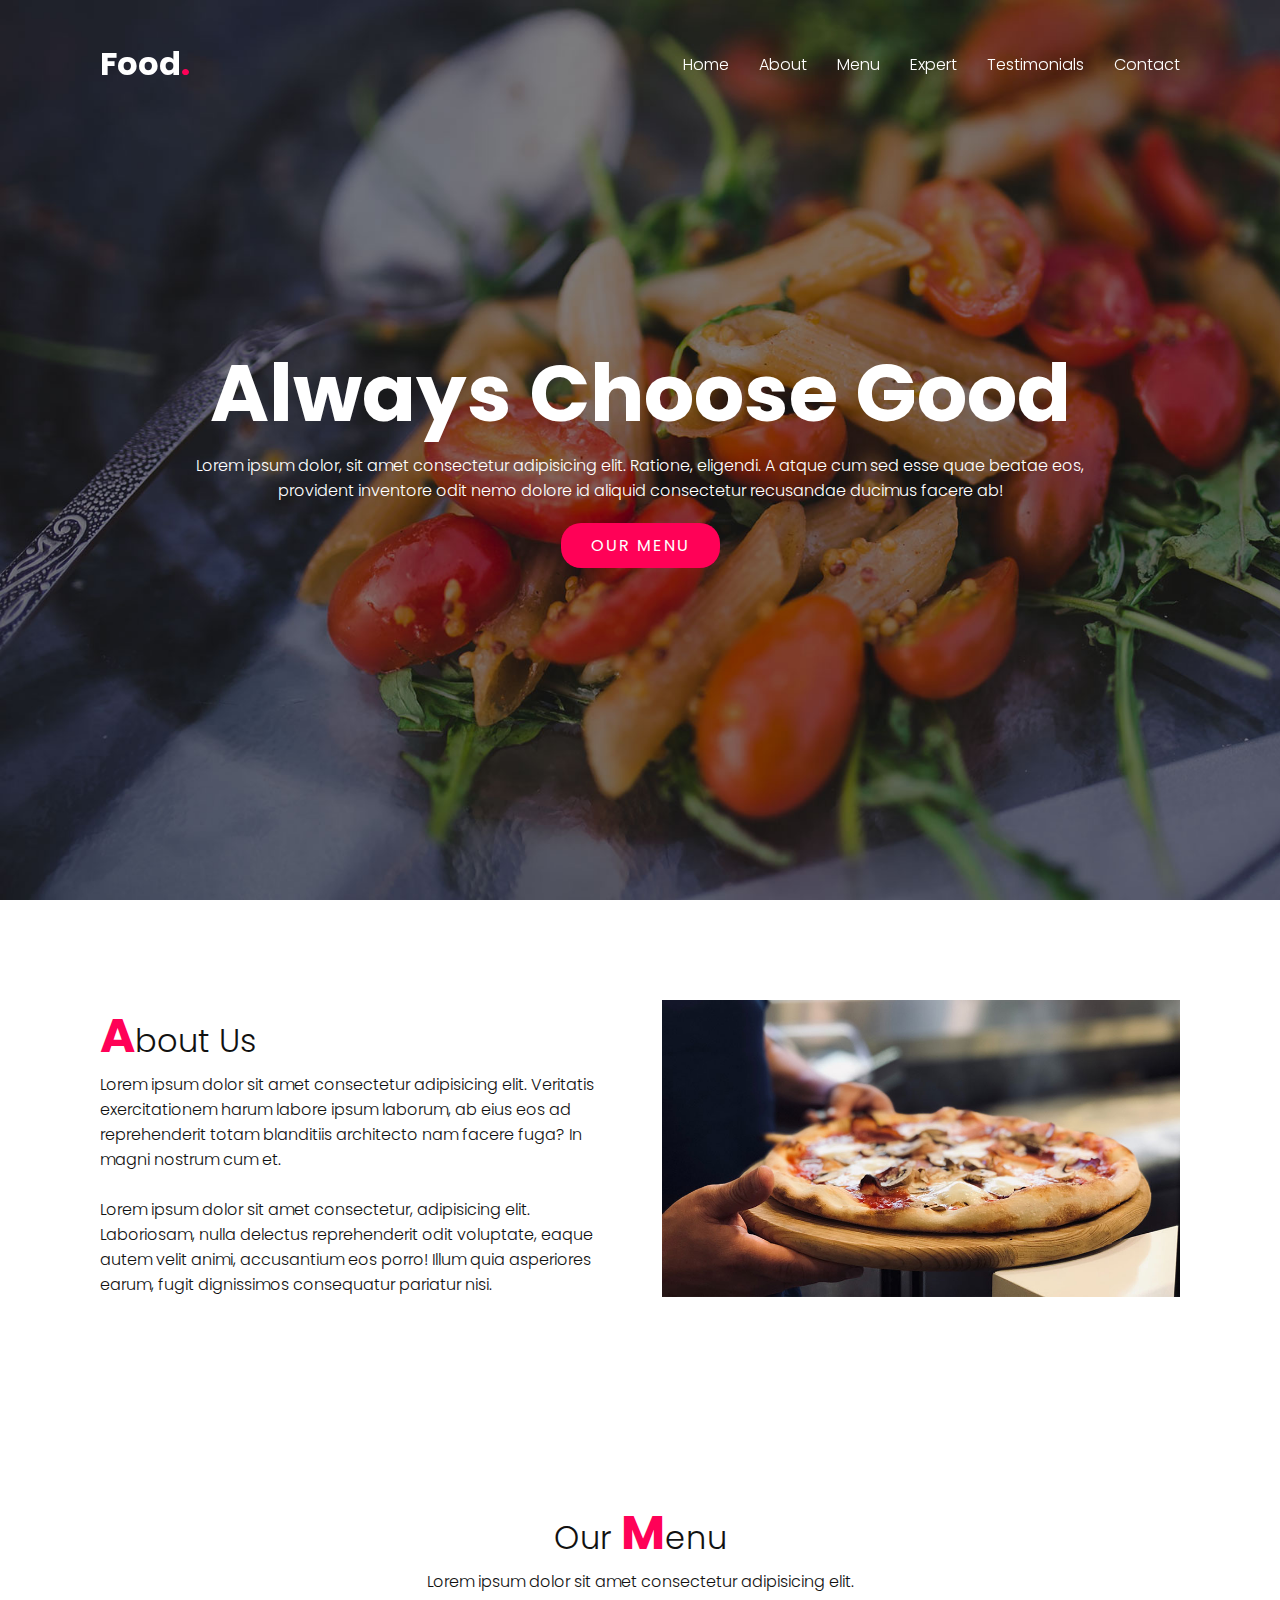
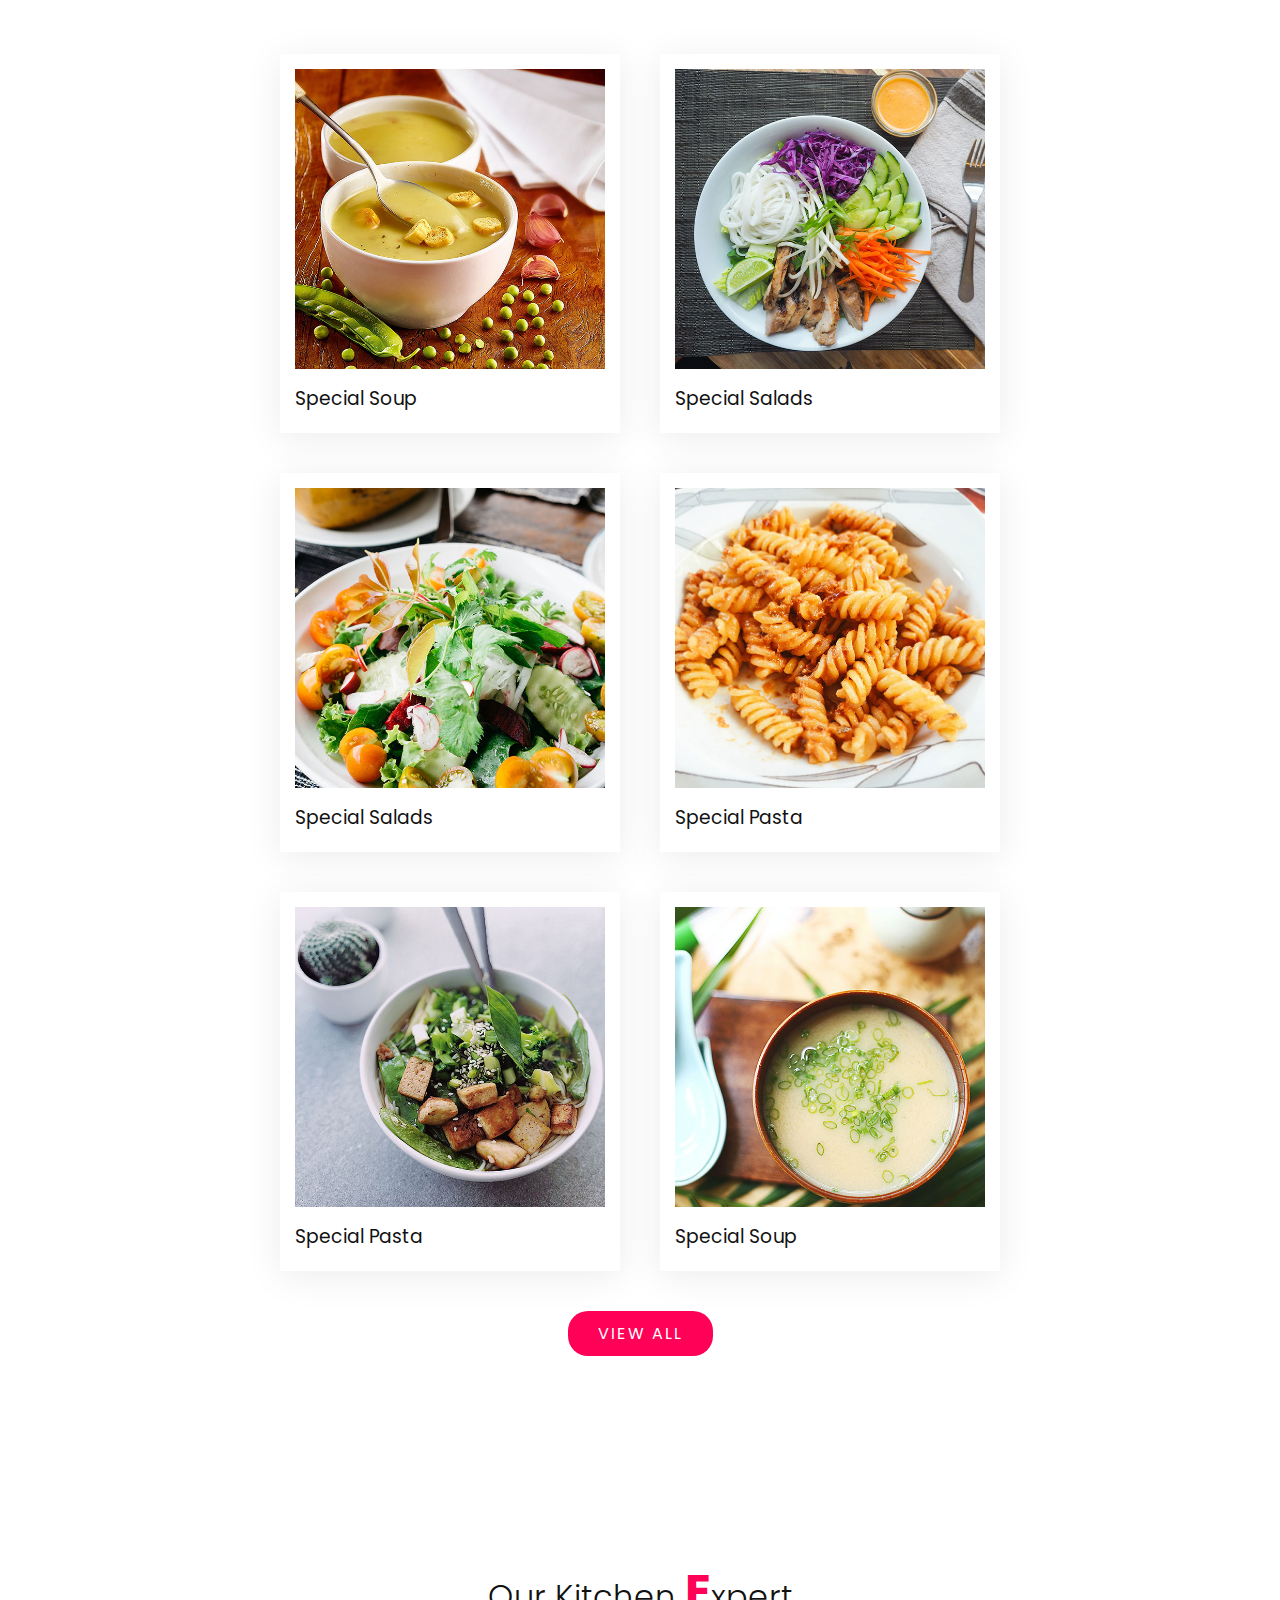
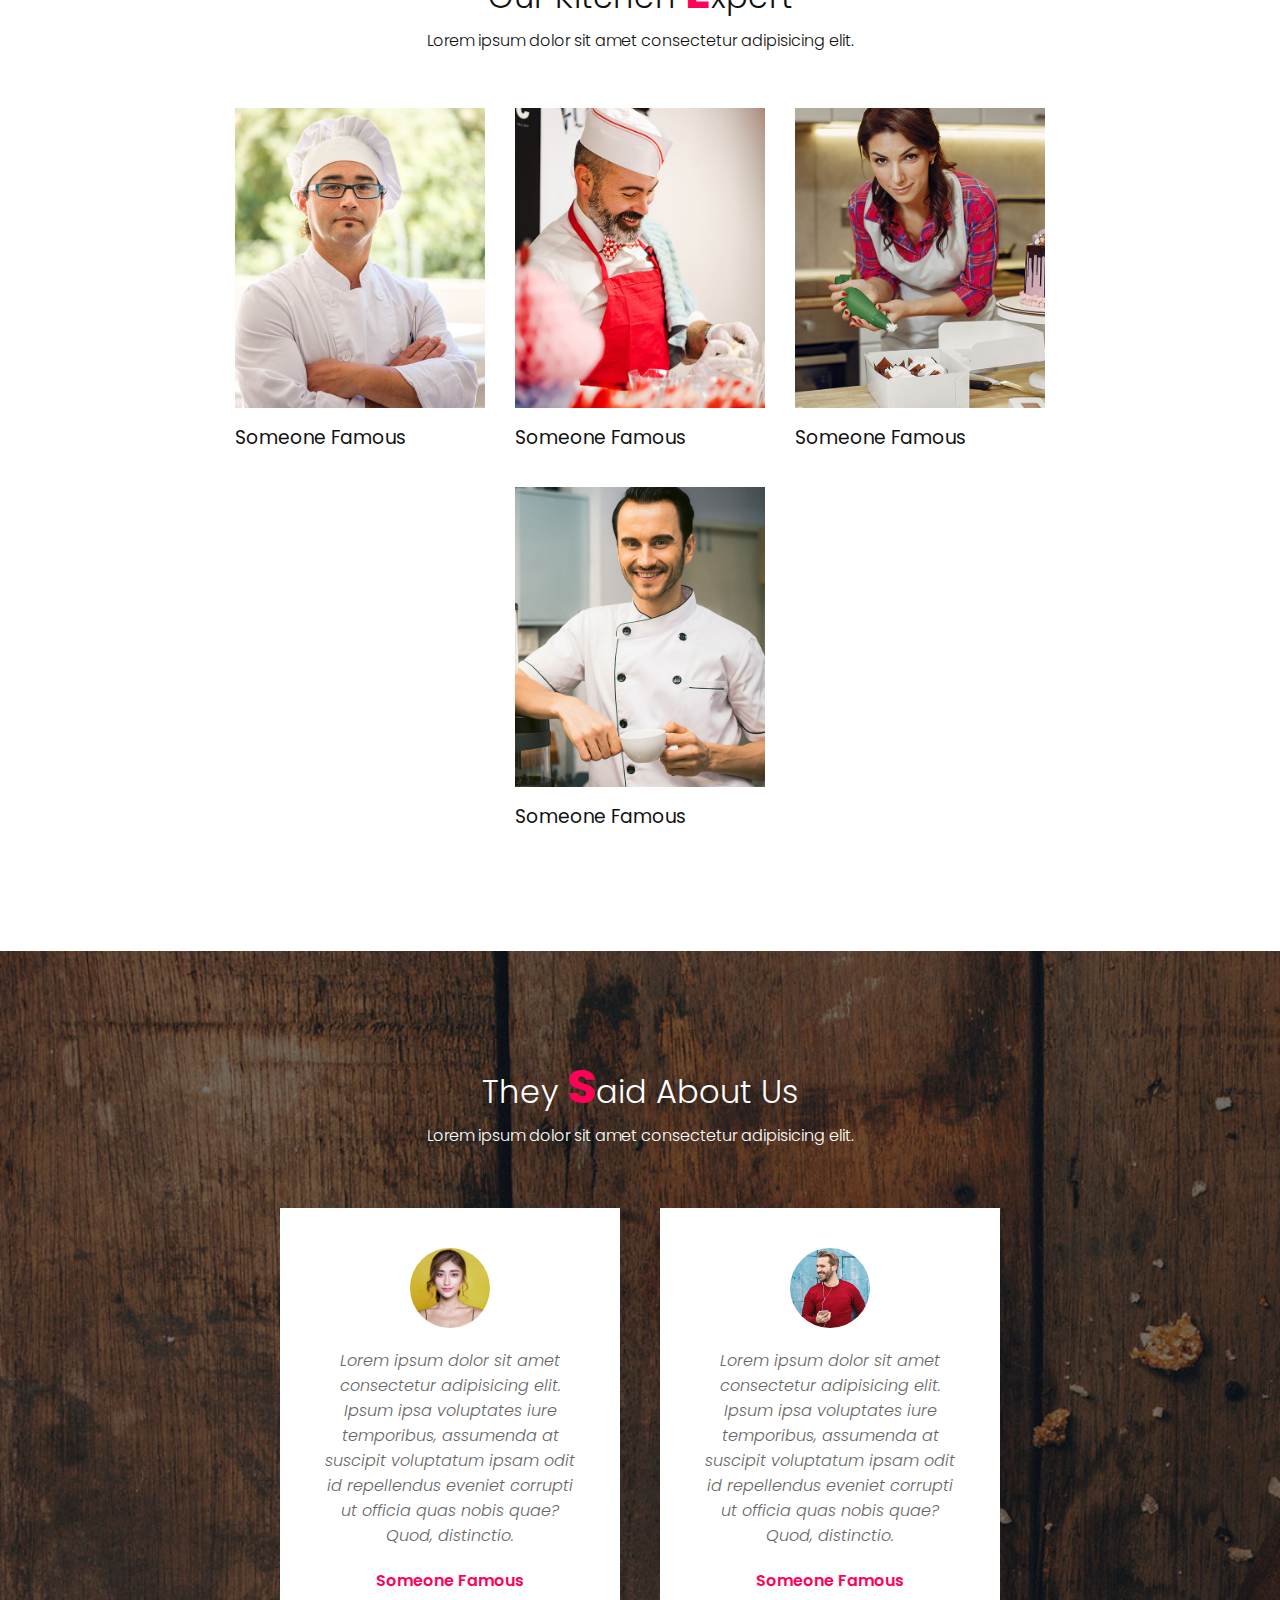
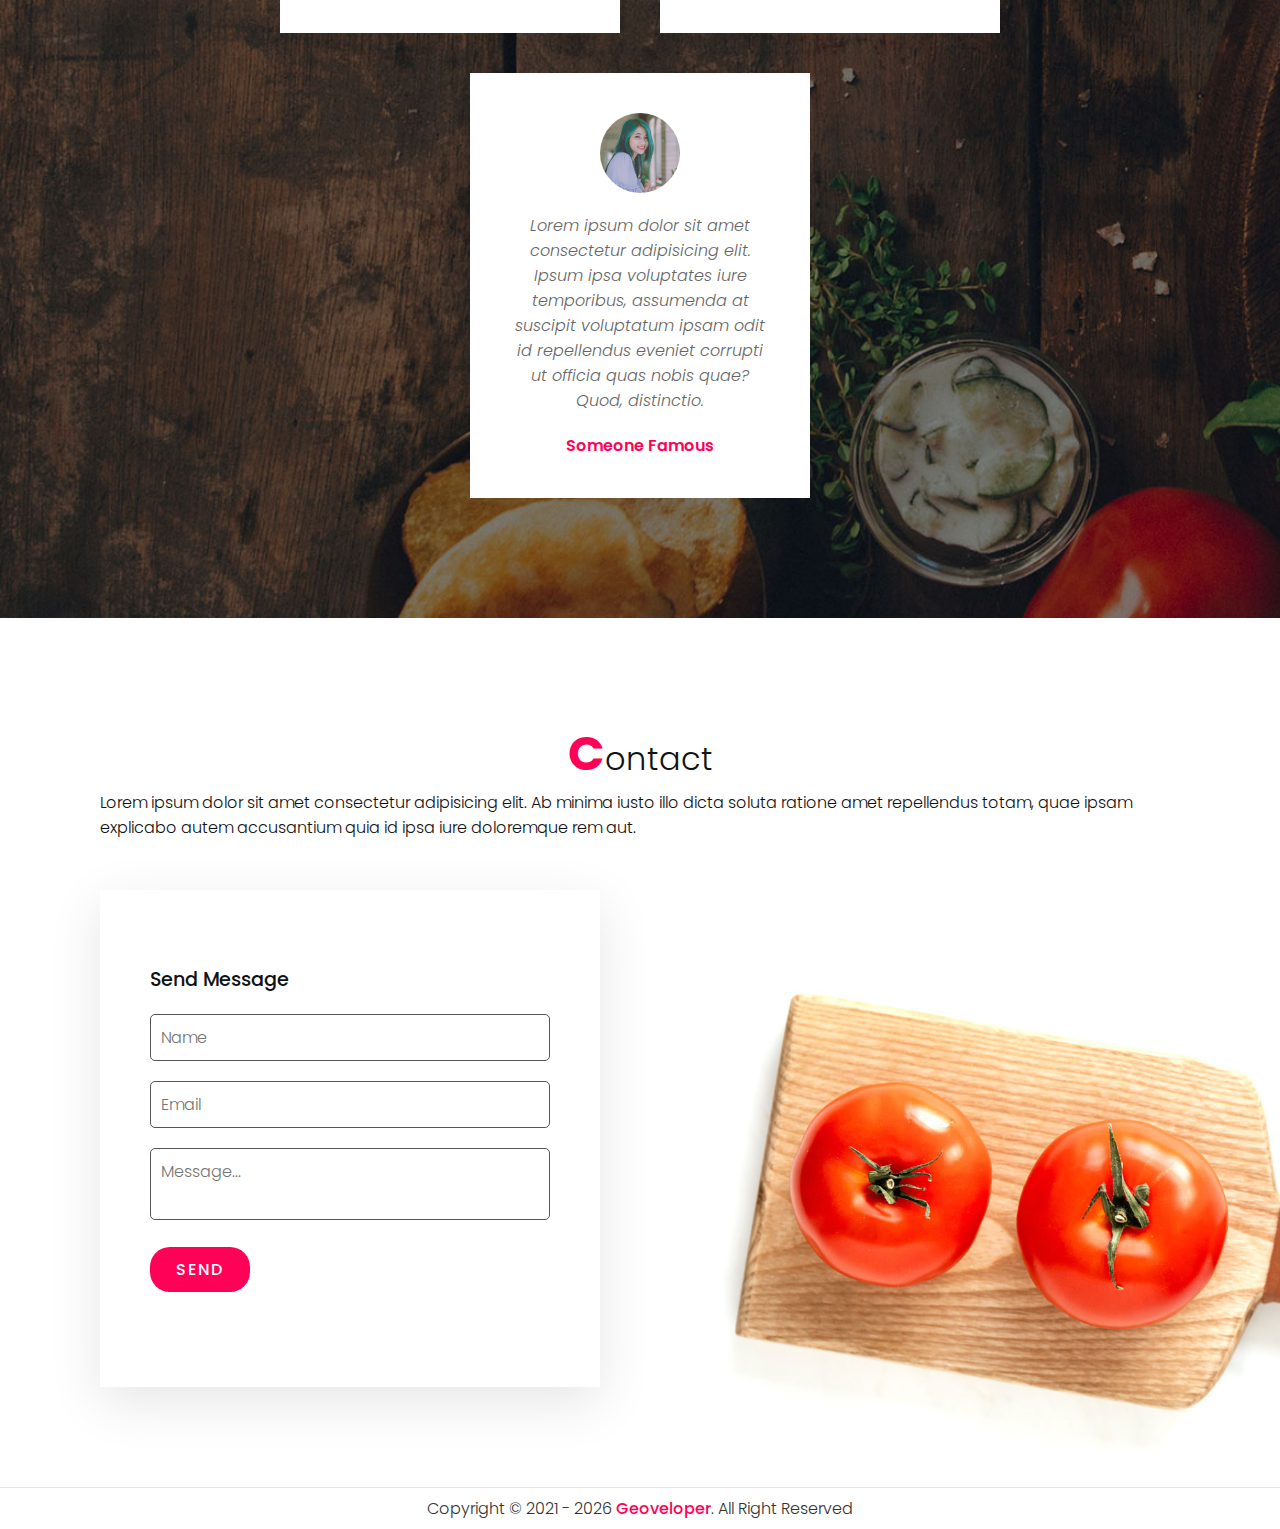
==== 02_empresarial_restaurante/index.html @ 78c03550 "Landing Page Empresarial - Restaurante - Completed" ====
<!DOCTYPE html>
<html lang="en">

<head>
    <meta charset="UTF-8">
    <meta http-equiv="X-UA-Compatible" content="IE=edge">
    <meta name="viewport" content="width=device-width, initial-scale=1.0">
    <title>Empresarial | Restaurantes</title>
    <link rel="stylesheet" href="css/style.css">

</head>

<body>
    <!-- HEADER -->
    <header>
        <a href="#" class="logo">Food<span>.</span></a>
        <div class="menuToggle" onclick="toggleMenu();"></div>
        <ul class="navigation">
            <!-- href="#banner" = id="banner" -->
            <li><a href="#banner" onclick="toggleMenu();">Home</a></li>
            <li><a href="#about" onclick="toggleMenu();">About</a></li>
            <li><a href="#menu" onclick="toggleMenu();">Menu</a></li>
            <li><a href="#expert" onclick="toggleMenu();">Expert</a></li>
            <li><a href="#testimonials" onclick="toggleMenu();">Testimonials</a></li>
            <li><a href="#contact" onclick="toggleMenu();">Contact</a></li>
        </ul>
    </header>

    <!-- BANNER - HEADER -->
    <section class="banner" id="banner">
        <div class="content">
            <h2>Always Choose Good</h2>
            <p>
                Lorem ipsum dolor, sit amet consectetur adipisicing elit. Ratione, eligendi. A atque cum sed esse quae
                beatae eos, provident inventore odit nemo dolore id aliquid consectetur recusandae ducimus facere ab!
            </p>
            <a href="#" class="btn">Our Menu</a>
        </div>
    </section>

    <!-- ABOUT -->
    <section class="about" id="about">
        <div class="row">
            <div class="col50">
                <h2 class="titleText"><span>A</span>bout Us</h2>
                <p>
                    Lorem ipsum dolor sit amet consectetur adipisicing elit. Veritatis exercitationem harum labore ipsum
                    laborum, ab eius eos ad reprehenderit totam blanditiis architecto nam facere fuga? In magni nostrum
                    cum et.
                    <br><br>
                    Lorem ipsum dolor sit amet consectetur, adipisicing elit. Laboriosam, nulla delectus reprehenderit
                    odit voluptate, eaque autem velit animi, accusantium eos porro! Illum quia asperiores earum, fugit
                    dignissimos consequatur pariatur nisi.
                </p>
            </div>
            <div class="col50">
                <div class="imgBox">
                    <img src="images/img1.jpg" alt="" srcset="">
                </div>
            </div>
        </div>
    </section>

    <!-- MENU -->
    <section class="menu" id="menu">
        <div class="title">
            <h2 class="titleText">Our <span>M</span>enu</h2>
            <p>
                Lorem ipsum dolor sit amet consectetur adipisicing elit.
            </p>
        </div>

        <div class="content">
            <div class="box">
                <div class="imgBox">
                    <img src="images/menu1.jpg" alt="">
                </div>
                <div class="text">
                    <h3>Special Salads</h3>
                </div>
            </div>

            <div class="box">
                <div class="imgBox">
                    <img src="images/menu2.jpg" alt="">
                </div>
                <div class="text">
                    <h3>Special Soup</h3>
                </div>
            </div>

            <div class="box">
                <div class="imgBox">
                    <img src="images/menu3.jpg" alt="">
                </div>
                <div class="text">
                    <h3>Special Pasta</h3>
                </div>
            </div>

            <div class="box">
                <div class="imgBox">
                    <img src="images/menu4.jpg" alt="">
                </div>
                <div class="text">
                    <h3>Special Salads</h3>
                </div>
            </div>

            <div class="box">
                <div class="imgBox">
                    <img src="images/menu5.jpg" alt="">
                </div>
                <div class="text">
                    <h3>Special Soup</h3>
                </div>
            </div>

            <div class="box">
                <div class="imgBox">
                    <img src="images/menu6.jpg" alt="">
                </div>
                <div class="text">
                    <h3>Special Pasta</h3>
                </div>
            </div>


            <div class="title">
                <a href="#" class="btn">View All</a>
            </div>

        </div>
    </section>


    <!-- EXPERT -->
    <section class="expert" id="expert">
        <div class="title">
            <h2 class="titleText">Our Kitchen <span>E</span>xpert</h2>
            <p>
                Lorem ipsum dolor sit amet consectetur adipisicing elit.
            </p>
        </div>
        <div class="content">
            <div class="box">
                <div class="imgBox">
                    <img src="images/expert1.jpg" alt="">
                </div>
                <div class="text">
                    <h3>Someone Famous</h3>
                </div>
            </div>

            <div class="box">
                <div class="imgBox">
                    <img src="images/expert2.jpg" alt="">
                </div>
                <div class="text">
                    <h3>Someone Famous</h3>
                </div>
            </div>

            <div class="box">
                <div class="imgBox">
                    <img src="images/expert3.jpg" alt="">
                </div>
                <div class="text">
                    <h3>Someone Famous</h3>
                </div>
            </div>

            <div class="box">
                <div class="imgBox">
                    <img src="images/expert4.jpg" alt="">
                </div>
                <div class="text">
                    <h3>Someone Famous</h3>
                </div>
            </div>
        </div>

    </section>

    <!-- TESTIMONIALS -->
    <section class="testimonials" id="testimonials">
        <div class="title white">
            <h2 class="titleText">They <span>S</span>aid About Us</h2>
            <p>
                Lorem ipsum dolor sit amet consectetur adipisicing elit.
            </p>
        </div>
        <div class="content">
            <div class="box">
                <div class="imgBox">
                    <img src="images/testi1.jpg" alt="">
                </div>
                <div class="text">
                    <p>
                        Lorem ipsum dolor sit amet consectetur adipisicing elit. Ipsum ipsa voluptates iure temporibus,
                        assumenda at suscipit voluptatum ipsam odit id repellendus eveniet corrupti ut officia quas
                        nobis quae? Quod, distinctio.
                    </p>
                    <h3>Someone Famous</h3>
                </div>
            </div>

            <div class="box">
                <div class="imgBox">
                    <img src="images/testi2.jpg" alt="">
                </div>
                <div class="text">
                    <p>
                        Lorem ipsum dolor sit amet consectetur adipisicing elit. Ipsum ipsa voluptates iure temporibus,
                        assumenda at suscipit voluptatum ipsam odit id repellendus eveniet corrupti ut officia quas
                        nobis quae? Quod, distinctio.
                    </p>
                    <h3>Someone Famous</h3>
                </div>
            </div>

            <div class="box">
                <div class="imgBox">
                    <img src="images/testi3.jpg" alt="">
                </div>
                <div class="text">
                    <p>
                        Lorem ipsum dolor sit amet consectetur adipisicing elit. Ipsum ipsa voluptates iure temporibus,
                        assumenda at suscipit voluptatum ipsam odit id repellendus eveniet corrupti ut officia quas
                        nobis quae? Quod, distinctio.
                    </p>
                    <h3>Someone Famous</h3>
                </div>
            </div>
        </div>
    </section>

    <!-- CONTACT -->
    <section class="contact" id="contact">
        <div class="title">
            <h2 class="titleText"><span>C</span>ontact</h2>
            <p>
                Lorem ipsum dolor sit amet consectetur adipisicing elit. Ab minima iusto illo dicta soluta ratione amet
                repellendus totam, quae ipsam explicabo autem accusantium quia id ipsa iure doloremque rem aut.
            </p>
        </div>
        <div class="contactForm">
            <h3>Send Message</h3>
            <div class="inputBox">
                <input type="text" placeholder="Name">
            </div>
            <div class="inputBox">
                <input type="email" placeholder="Email">
            </div>
            <div class="inputBox">
                <textarea placeholder="Message..."></textarea>
            </div>
            <div class="inputBox">
                <input type="submit" value="Send">
            </div>
        </div>
    </section>

    <!-- COPYRIGHT - &copy; -->
    <section class="copyrightText">
        <p>
            Copyright © <span id="cp"></span> <a href="#">Geoveloper</a>. All Right Reserved
        </p>
    </section>


    <!-- JAVASCRIPT - (La carga de HTML es mas rapida y luego carga el *.js) -->
    <script type="text/javascript" src="js/main.js"></script>
</body>

</html>
---- 02_empresarial_restaurante/css/style.css ----
/* Importar fuente de google fonts */
@import url("https://fonts.googleapis.com/css2?family=Poppins:wght@200;300;400;500;600;700;800;900&display=swap");

* {
    margin: 0%;
    padding: 0%;
    box-sizing: border-box;
    font-family: "Poppins", sans-serif;
    scroll-behavior: smooth;
}

p {
    font-weight: 300;
    color: #111;
}

/* para test con el scroll */
/* body {
    min-height: 1000px;
} */

/* BANNER */

.banner {
    position: relative;
    width: 100%;
    min-height: 100vh;
    display: flex;
    justify-content: center;
    align-items: center;
    background: url("../images/bg.jpg");
    background-size: cover;
}

.banner .content {
    max-width: 900px;
    text-align: center;
}

.banner .content h2 {
    font-size: 5em;
    color: #fff;
}

.banner .content p {
    font-size: 1em;
    color: #fff;
}

.btn {
    font-size: 1em;
    color: #fff;
    background: #ff0157;
    display: inline-block;
    padding: 10px 30px;
    margin-top: 20px;
    text-transform: uppercase;
    text-decoration: none;
    border-radius: 20px;
    letter-spacing: 2px;
    transition: 0.5s;
}

.btn:hover {
    letter-spacing: 6px;
}

/* HEADER */

header {
    position: fixed;
    top: 0%;
    left: 0%;
    width: 100%;
    padding: 40px 100px;
    z-index: 10;
    display: flex;
    justify-content: space-between;
    align-items: center;
    transition: 0.5s;
}

/* Clase creada desde *.js / unir header con un punto y la clase */
header.sticky {
    background: #fff;
    padding: 10px 100px;
    box-shadow: 0 5px 20px rgba(0, 0, 0, 0.05);
}

header .logo {
    color: #fff;
    font-weight: 700;
    font-size: 2em;
    text-decoration: none;
}

/* .sticky desde *.js */
header.sticky .logo {
    color: #111;
}

header .logo span {
    color: #ff0157;
}

header .navigation {
    position: relative;
    display: flex;
}

header .navigation li {
    list-style: none; /* elimina los pontos de las listas */
    margin-left: 30px;
}

header .navigation li a {
    text-decoration: none;
    color: #fff;
    font-weight: 300;
}

/* .sticky desde *.js */
header.sticky .navigation li a {
    color: #111;
}

header .navigation li a:hover {
    color: #ff0157;
}

/* ABOUT */

section {
    padding: 100px;
}

.row {
    position: relative;
    width: 100%;
    display: flex;
    justify-content: space-between;
}

.row .col50 {
    position: relative;
    width: 48%;
}

.titleText {
    color: #111;
    font-size: 2em;
    font-weight: 300;
}

.titleText span {
    color: #ff0157;
    font-weight: 700;
    font-size: 1.5em;
}

.row .col50 .imgBox {
    position: relative;
    width: 100%;
    /* min-height: 300px; */
    height: 100%;
}

.row .col50 .imgBox img {
    position: absolute;
    top: 0%;
    left: 0%;
    width: 100%;
    height: 100%;
    object-fit: cover;
}

/* MENU */

.title {
    width: 100%;
    display: flex;
    justify-content: center;
    align-items: center;
    flex-direction: column;
}

.menu .content {
    display: flex;
    justify-content: center;
    flex-direction: row-reverse;
    flex-wrap: wrap;
    margin-top: 40px;
}

.menu .content .box {
    width: 340px;
    margin: 20px;
    border: 15px solid #fff;
    box-shadow: 0 5px 35px rgba(0, 0, 0, 0.08);
}

.menu .content .box .imgBox {
    position: relative;
    width: 100%;
    height: 300px;
}

.menu .content .box .imgBox img {
    position: absolute;
    top: 0%;
    left: 0%;
    width: 100%;
    height: 100%;
    object-fit: cover;
}

.menu .content .box .text {
    padding: 15px 0 5px;
}

.menu .content .box h3 {
    font-weight: 400;
    color: #111;
}

/* EXPERT */

.expert .content {
    display: flex;
    justify-content: center;
    flex-wrap: wrap;
    flex-direction: row;
    margin-top: 40px;
}

.expert .content .box {
    width: 250px;
    margin: 15px;
}

.expert .content .box .imgBox {
    position: relative;
    width: 100%;
    height: 300px;
}

.expert .content .box .imgBox img {
    position: absolute;
    top: 0%;
    left: 0%;
    width: 100%;
    height: 100%;
    object-fit: cover;
}

.expert .content .box .text {
    padding: 15px 0 5px;
}

.expert .content .box .text h3 {
    font-weight: 400;
    color: #111;
}

/* TESTIMONIALS */

.testimonials {
    background: url("../images/bg2.jpg");
    background-size: cover;
}

.white .titleText,
.white p {
    color: #fff;
}

.testimonials .content {
    display: flex;
    justify-content: center;
    flex-wrap: wrap;
    flex-direction: row;
    margin-top: 40px;
}

.testimonials .content .box {
    width: 340px;
    margin: 20px;
    padding: 40px;
    background: #fff;
    display: flex;
    justify-content: center;
    align-items: center;
    flex-direction: column;
}

.testimonials .content .box .imgBox {
    position: relative;
    width: 80px;
    height: 80px;
    margin-bottom: 20px;
    border-radius: 50%;
    overflow: hidden;
}

.testimonials .content .box .imgBox img {
    position: absolute;
    top: 0%;
    left: 0%;
    width: 100%;
    height: 100%;
    object-fit: cover;
}

.testimonials .content .box .text {
    text-align: center;
}

.testimonials .content .box .text p {
    color: #666;
    font-style: italic;
}

.testimonials .content .box .text h3 {
    margin-top: 20px;
    color: #111;
    font-size: 1em;
    color: #ff0157;
    font-weight: 600;
}

/* CONTACT */

.contact {
    background: url("../images/bg3.jpg");
    background-size: cover;
}

.contactForm {
    padding: 75px 50px;
    background: #fff;
    box-shadow: 0 15px 50px rgba(0, 0, 0, 0.1);
    max-width: 500px;
    margin-top: 50px;
}

.contactForm h3 {
    color: #111;
    font-size: 1.2em;
    margin-bottom: 20px;
    font-weight: 500;
}

.contactForm .inputBox {
    position: relative;
    width: 100%;
    margin-bottom: 20px;
}

.contactForm .inputBox input,
.contactForm .inputBox textarea {
    width: 100%;
    border: 1px solid #555;
    border-radius: 5px;
    padding: 10px;
    color: #111;
    outline: none;
    font-size: 16px;
    font-weight: 300; /* bold */
    resize: none; /* No extiende el textarea */
}

/* .contactForm .inputBox textarea {
    height: 150px;
} */

.contactForm .inputBox input[type="submit"] {
    font-size: 1em;
    color: #fff;
    background: #ff0157;
    display: inline-block;
    text-transform: uppercase;
    text-decoration: none;
    letter-spacing: 2px;
    transition: 0.5s;
    max-width: 100px;
    font-weight: 500;
    border: none;
    border-radius: 20px;
    cursor: pointer;
}

/* COPYRIGHT */

.copyrightText {
    padding: 8px 40px;
    border-top: 1px solid rgba(0, 0, 0, 0.1);
    text-align: center;
}

.copyrightText p {
    color: #333;
}

.copyrightText a {
    color: #ff0157;
    font-weight: 500;
    text-decoration: none;
}

/* RESPONSIVE */

@media (max-width: 991px) {
    header,
    header.sticky {
        padding: 10px 20px;
    }

    header .navigation {
        display: none;
    }

    /* active - *.js */
    header .navigation.active {
        width: 100%;
        height: calc(100% - 68px);
        position: fixed;
        top: 68px;
        left: 0%;
        display: flex;
        justify-content: center;
        align-items: center;
        flex-direction: column;
        background: #fff;
    }

    header .navigation li {
        margin-left: 0px;
    }

    header .navigation li a {
        text-decoration: none;
        color: #111;
        font-size: 1.6em;
    }

    .menuToggle {
        position: relative;
        width: 40px;
        height: 40px;
        background: url("../images/menu.png");
        background-size: 30px;
        background-repeat: no-repeat;
        background-position: center;
        cursor: pointer;
    }

    /* active - *.js */
    .menuToggle.active {
        background: url("../images/close.png");
        background-size: 25px;
        background-repeat: no-repeat;
        background-position: center;
        cursor: pointer;
    }

    header.sticky .menuToggle {
        filter: invert(1);
    }

    section {
        padding: 20px;
    }

    .banner .content h2 {
        font-size: 3em;
        color: #fff;
    }

    .row {
        flex-direction: column;
    }

    .row .col50 {
        position: relative;
        width: 100%;
    }

    .row .col50 .imgBox {
        height: 300px;
        margin-top: 20px;
    }

    .menu .content {
        margin-top: 20px;
    }

    .menu .content .box {
        margin: 10px;
    }

    .menu .content .box .imgBox {
        height: 260px;
    }

    .title {
        text-align: center;
    }

    .titleText {
        font-size: 1.8em;
        line-height: 1.5em;
        margin-bottom: 15px;
        font-weight: 300;
    }

    .testimonials .content .box {
        margin: 10px;
        padding: 20px;
    }

    .contactForm {
        padding: 35px 40px;
        margin-top: 20px;
        margin-bottom: 30px;
    }
}

@media (max-width: 480px) {
    .banner .content h2 {
        font-size: 2.2em;
        color: #fff;
    }
}
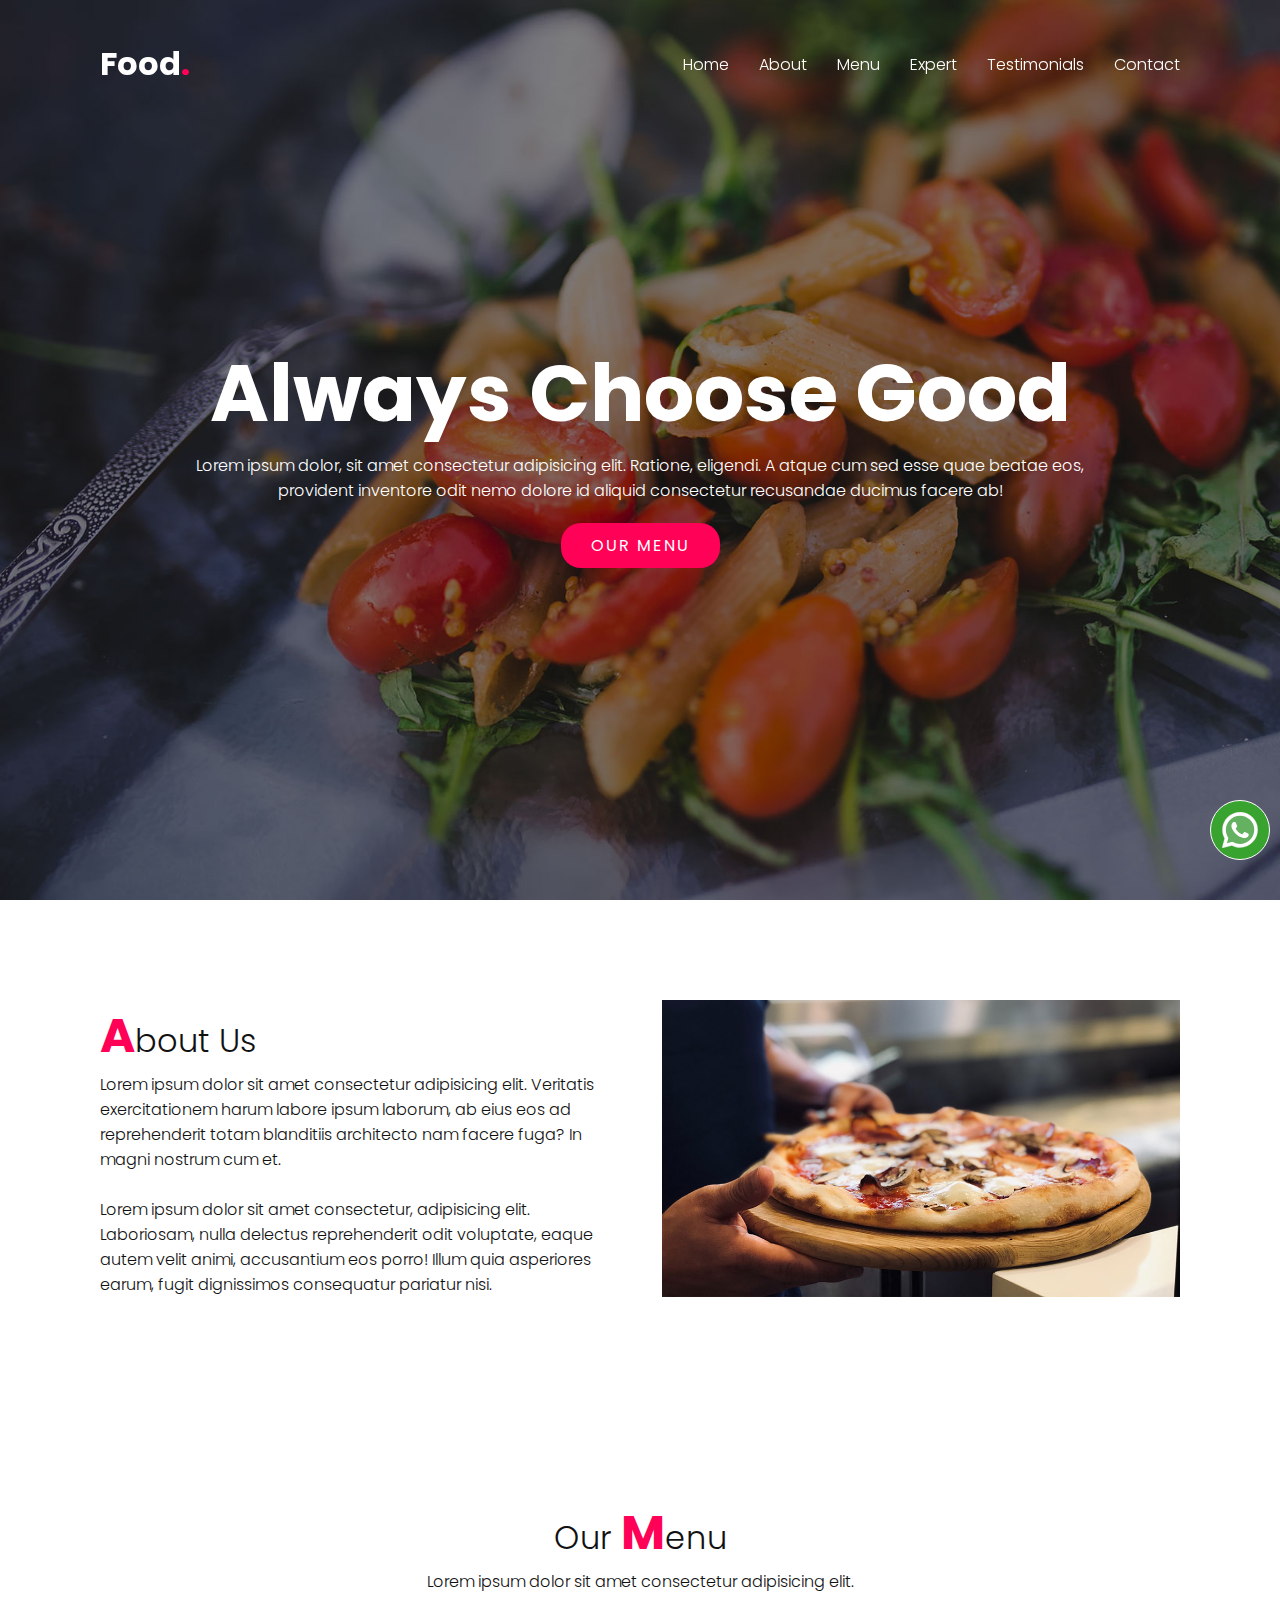
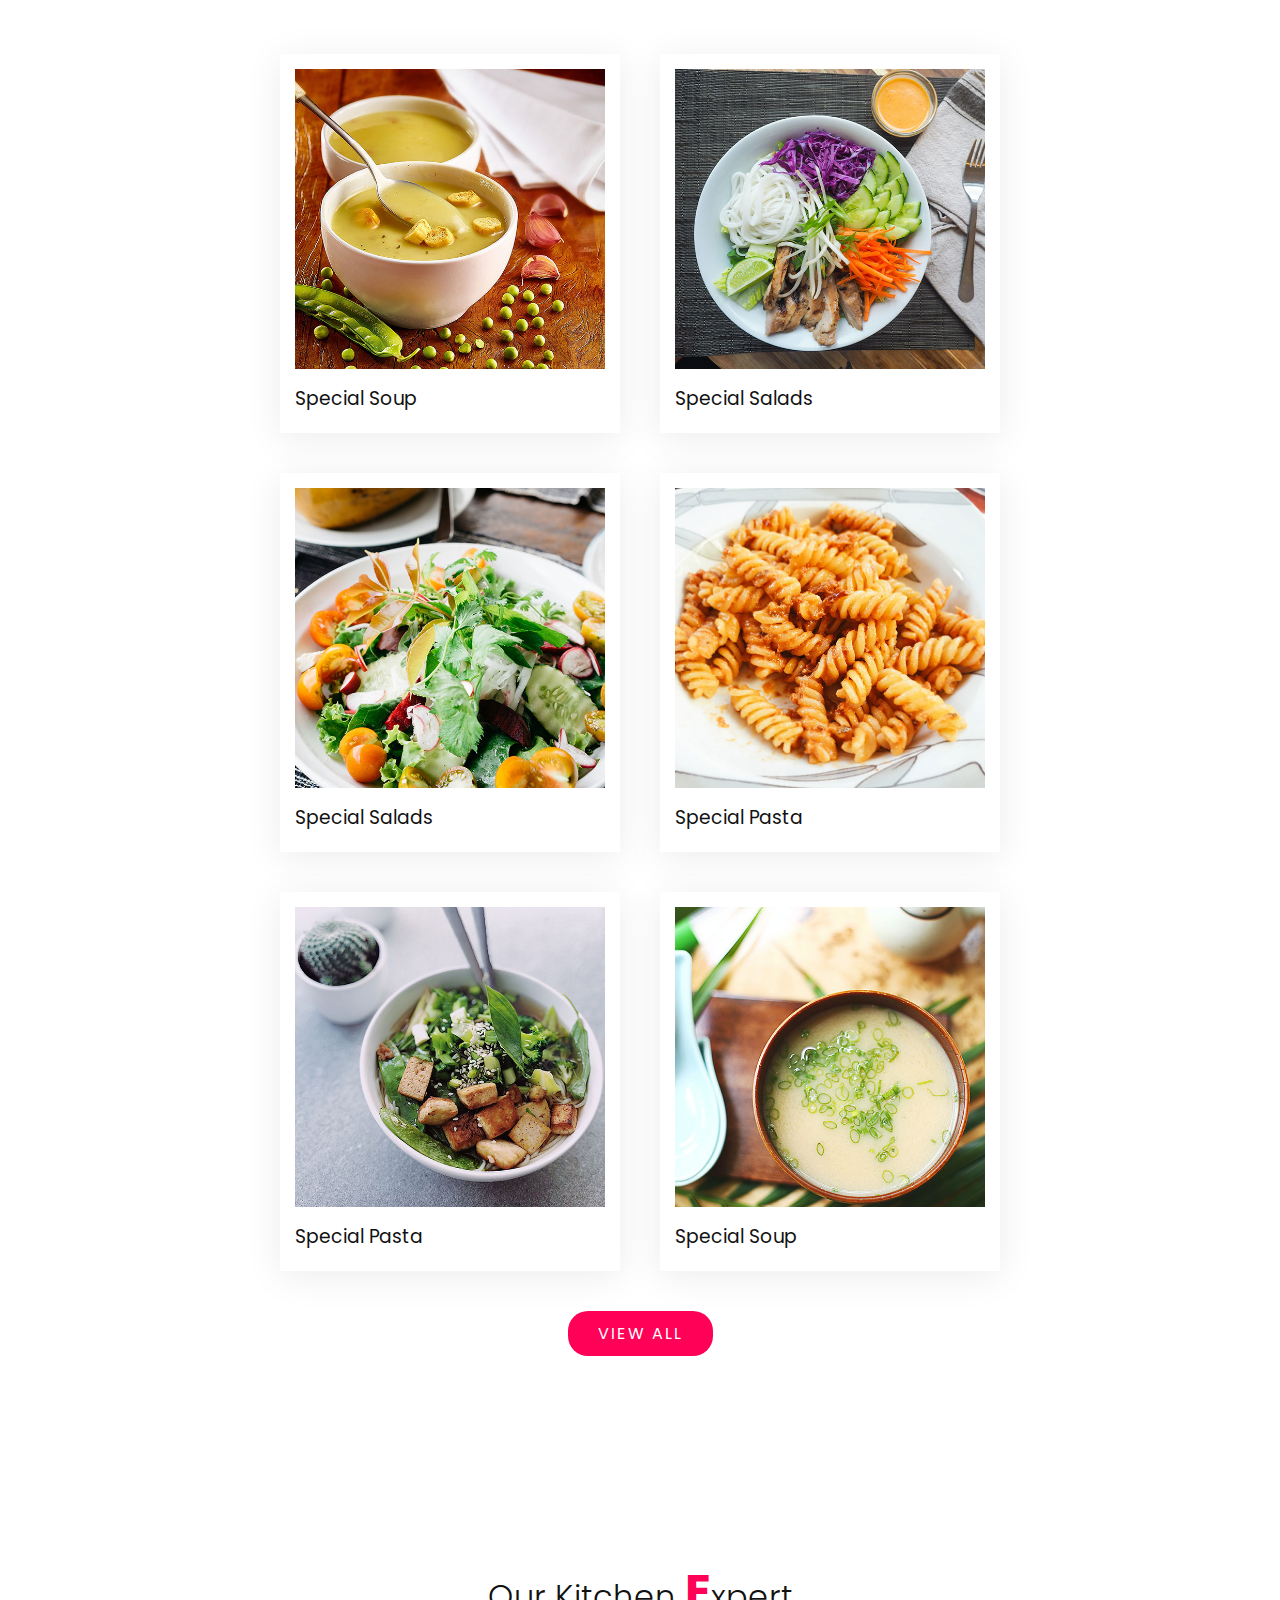
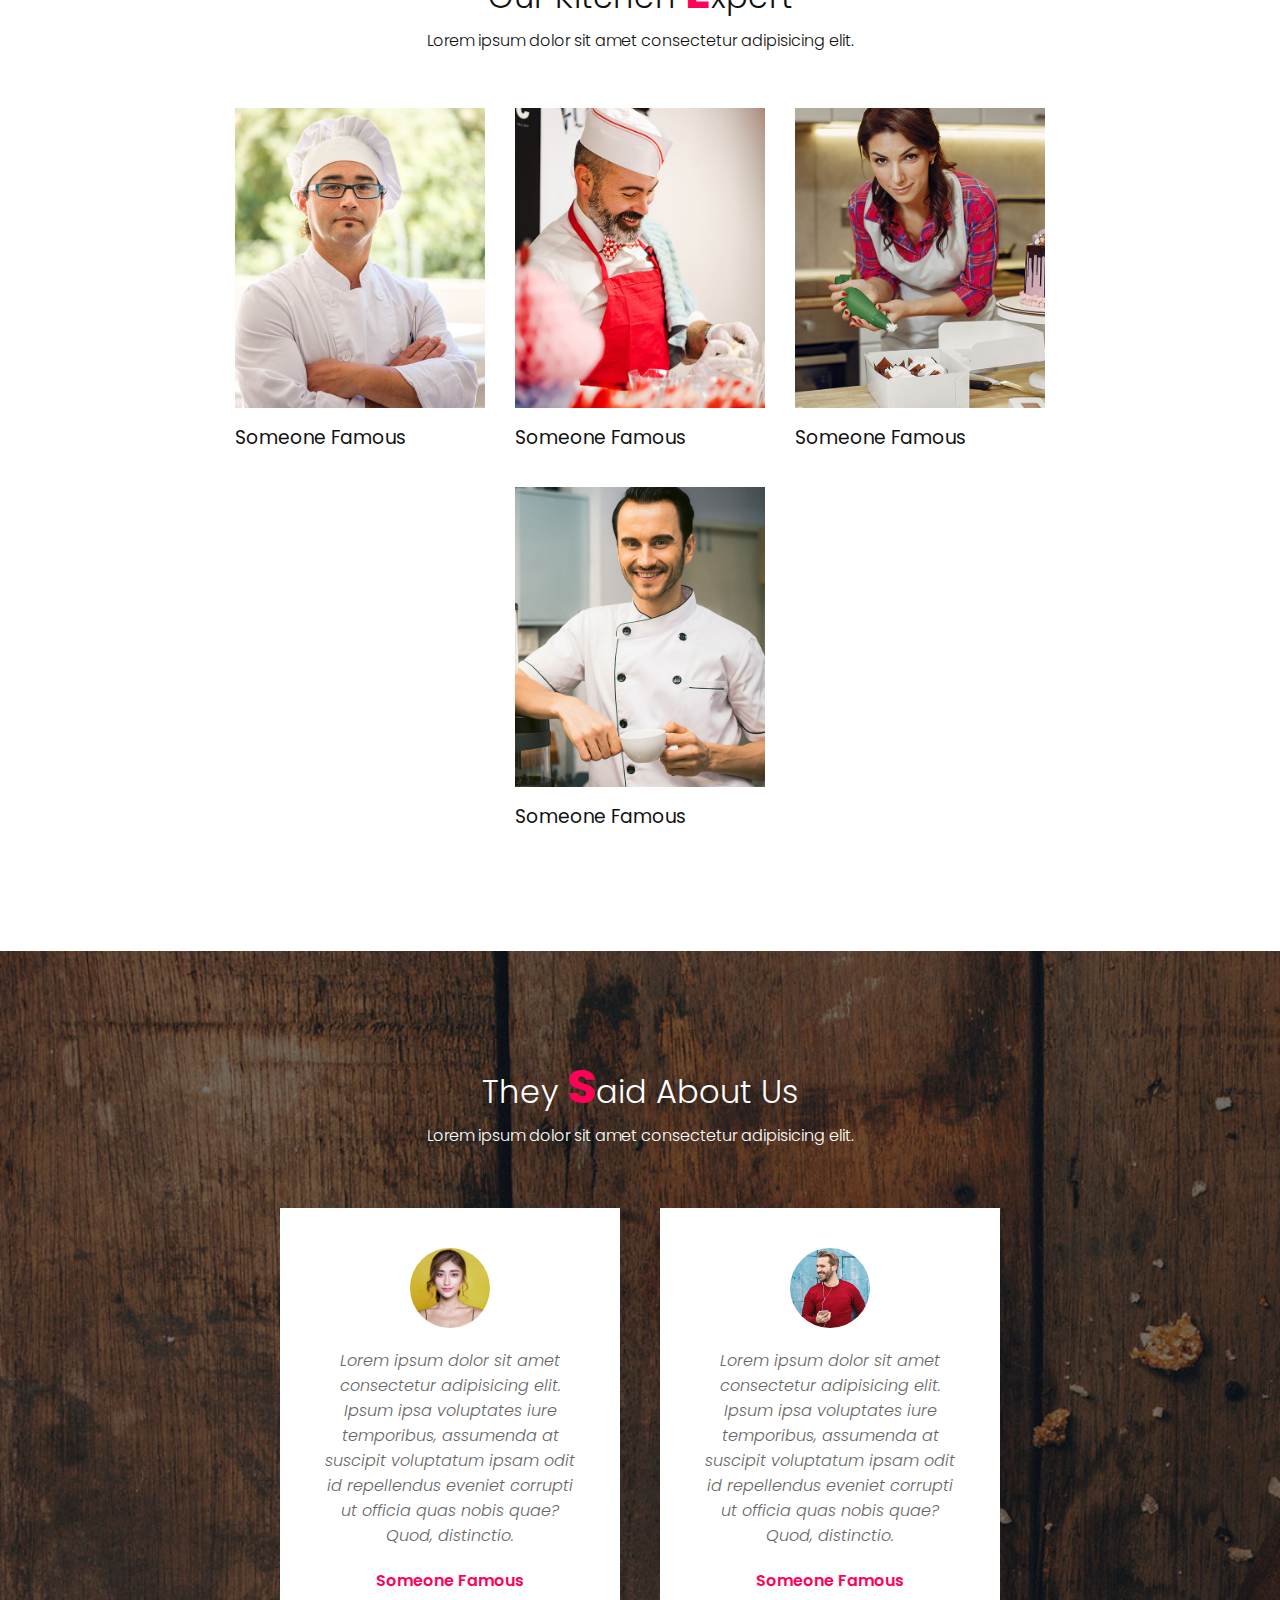
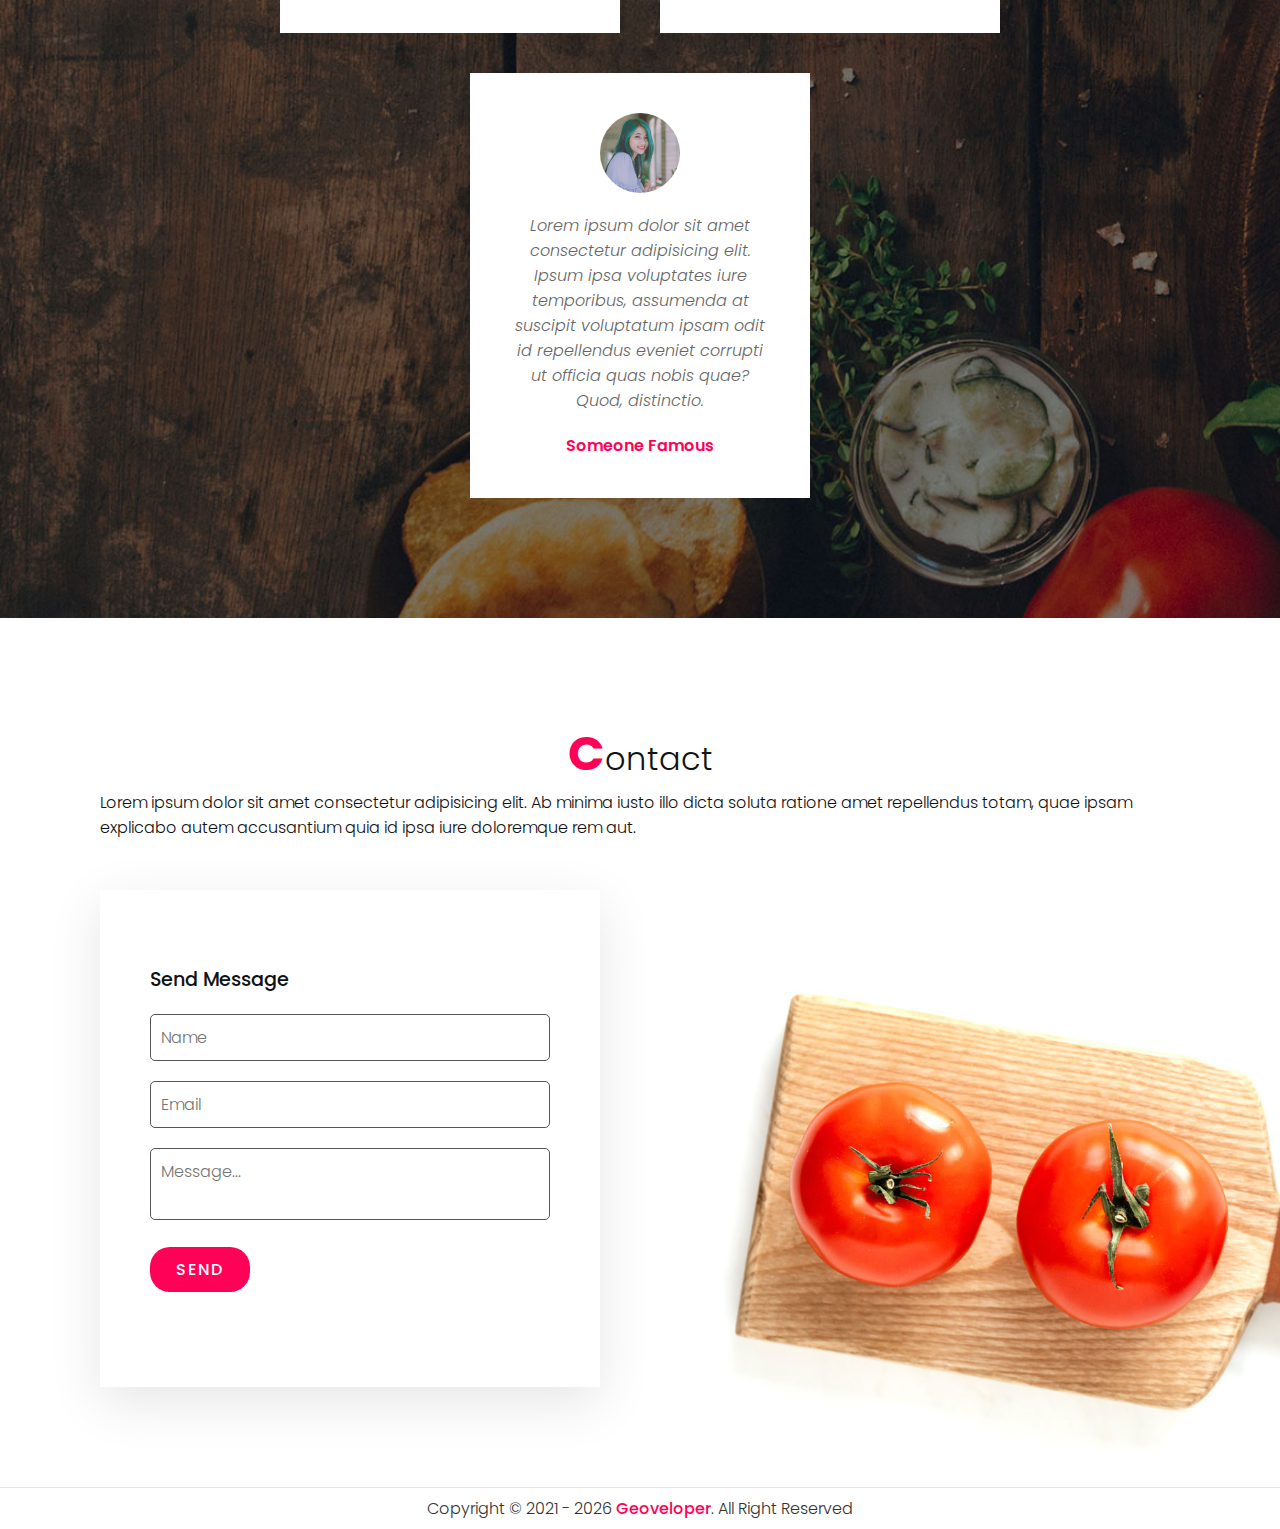
==== commit ea1b0eb1: "WhatsApp Button" ====
--- a/02_empresarial_restaurante/index.html
+++ b/02_empresarial_restaurante/index.html
@@ -5,9 +5,9 @@
     <meta charset="UTF-8">
     <meta http-equiv="X-UA-Compatible" content="IE=edge">
     <meta name="viewport" content="width=device-width, initial-scale=1.0">
+    <link rel="shortcut icon" href="images/icons/favicon.svg" type="image/x-icon">
     <title>Empresarial | Restaurantes</title>
     <link rel="stylesheet" href="css/style.css">
-
 </head>
 
 <body>
@@ -261,6 +261,16 @@
         </div>
     </section>
 
+    
+
+    <!-- BUTTON WHATSAPP -->
+    <section class="whatsapp-content">
+        <a href="https://wa.me/593995432198?text=Saludo%20personalizado:%20" target="_blank">
+            <img src="images/icons/whatsapp1.svg" alt="" class="img-whatsapp">
+        </a>
+    </section>
+
+
     <!-- COPYRIGHT - &copy; -->
     <section class="copyrightText">
         <p>
--- a/02_empresarial_restaurante/css/style.css
+++ b/02_empresarial_restaurante/css/style.css
@@ -405,6 +405,45 @@
     color: #ff0157;
     font-weight: 500;
     text-decoration: none;
+}
+
+/* WHATSAPP BUTTON */
+
+.whatsapp-content {
+    background-color: #38a32f;
+    border: 1px solid #fff;
+    position: fixed;
+    z-index: 10;
+    border-radius: 50%;
+    bottom: 40px;
+    right: 10px;
+    padding: 11px;
+    transition: ease 0.3s;
+    animation: efecto-whatsapp 1.2s infinite;
+
+    width: 60px;
+    height: 60px;
+}
+
+.whatsapp-content:hover {
+    transform: scale(1.1); /*Realce*/
+    transition: 0.3s;
+    cursor: pointer;
+}
+
+.whatsapp-content .img-whatsapp {
+    width: 100%;
+    transition: ease 1s;
+}
+
+@keyframes efecto-whatsapp {
+    /* valores en porcentaje */
+    0% {
+        box-shadow: 0 0 0 0 rgba(0, 150, 0, 0.85);
+    }
+    100% {
+        box-shadow: 0 0 0 15px rgba(0, 0, 0, 0);
+    }
 }
 
 /* RESPONSIVE */
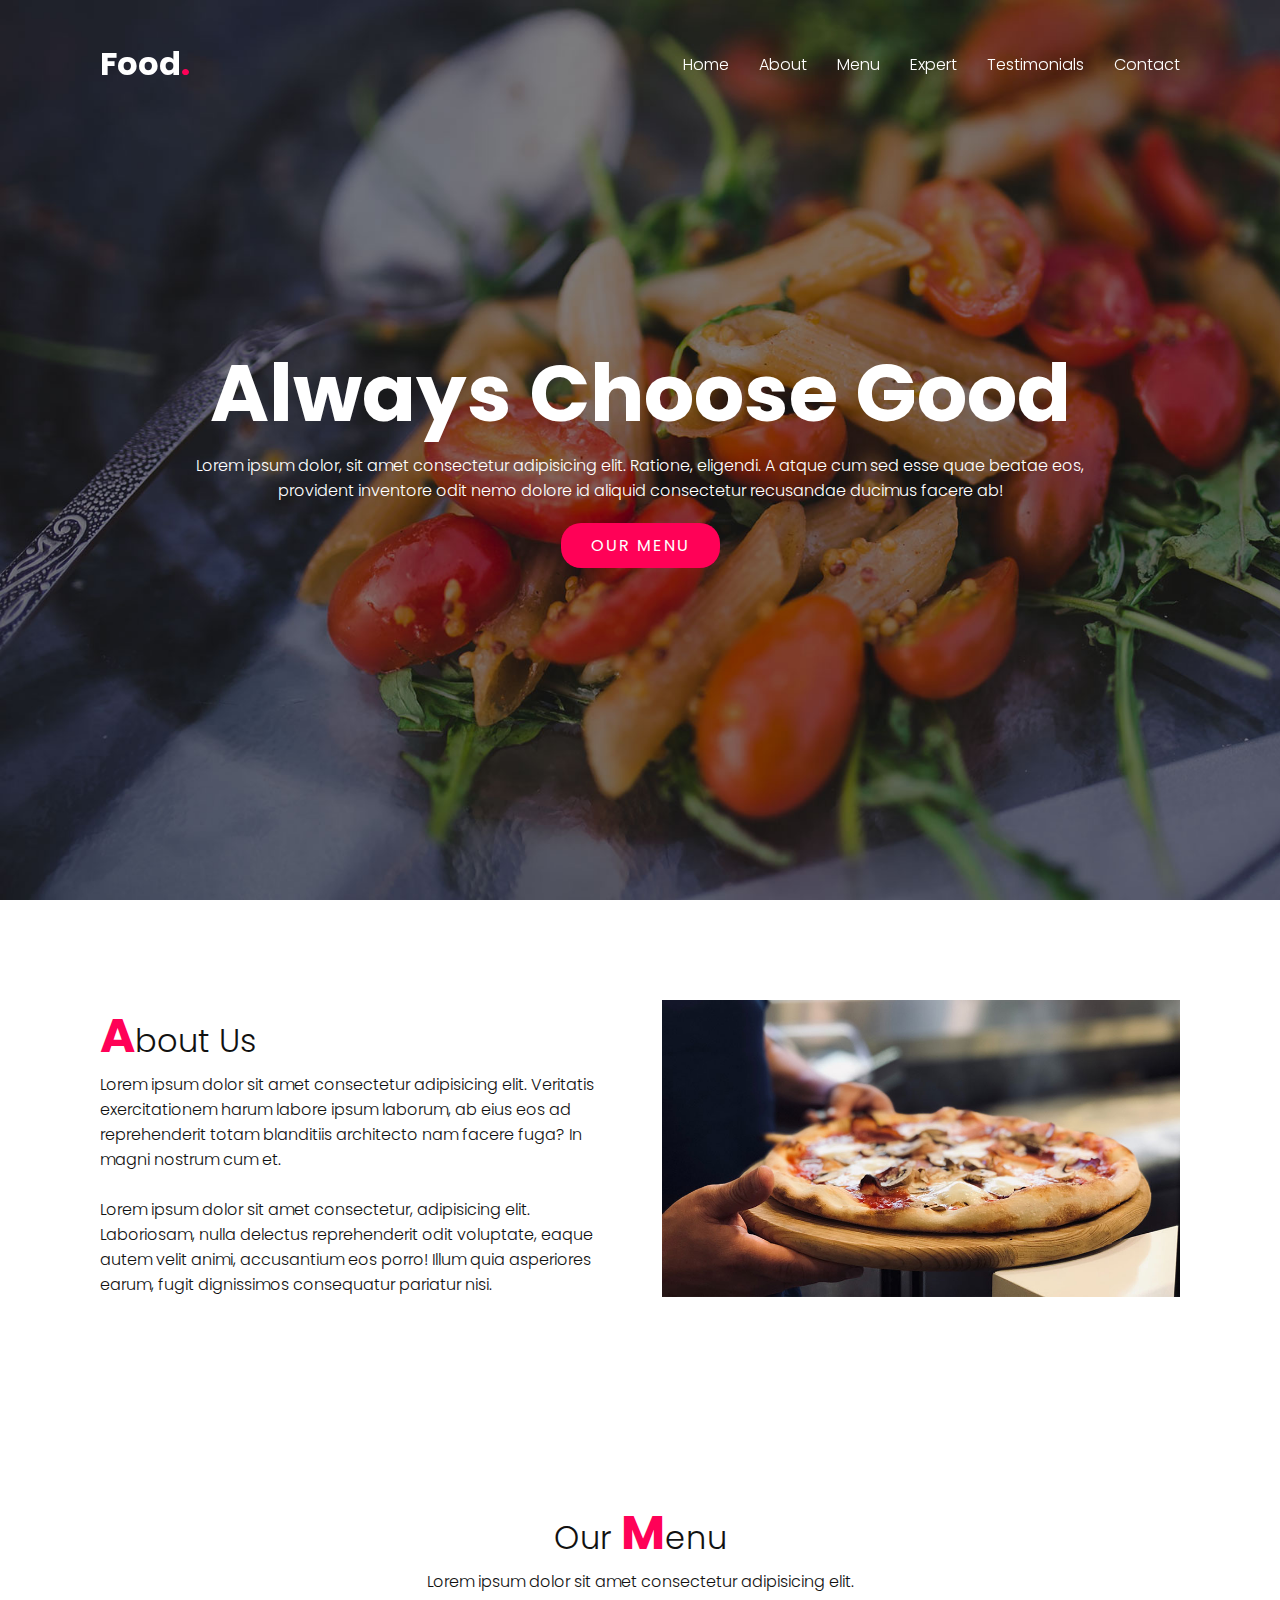
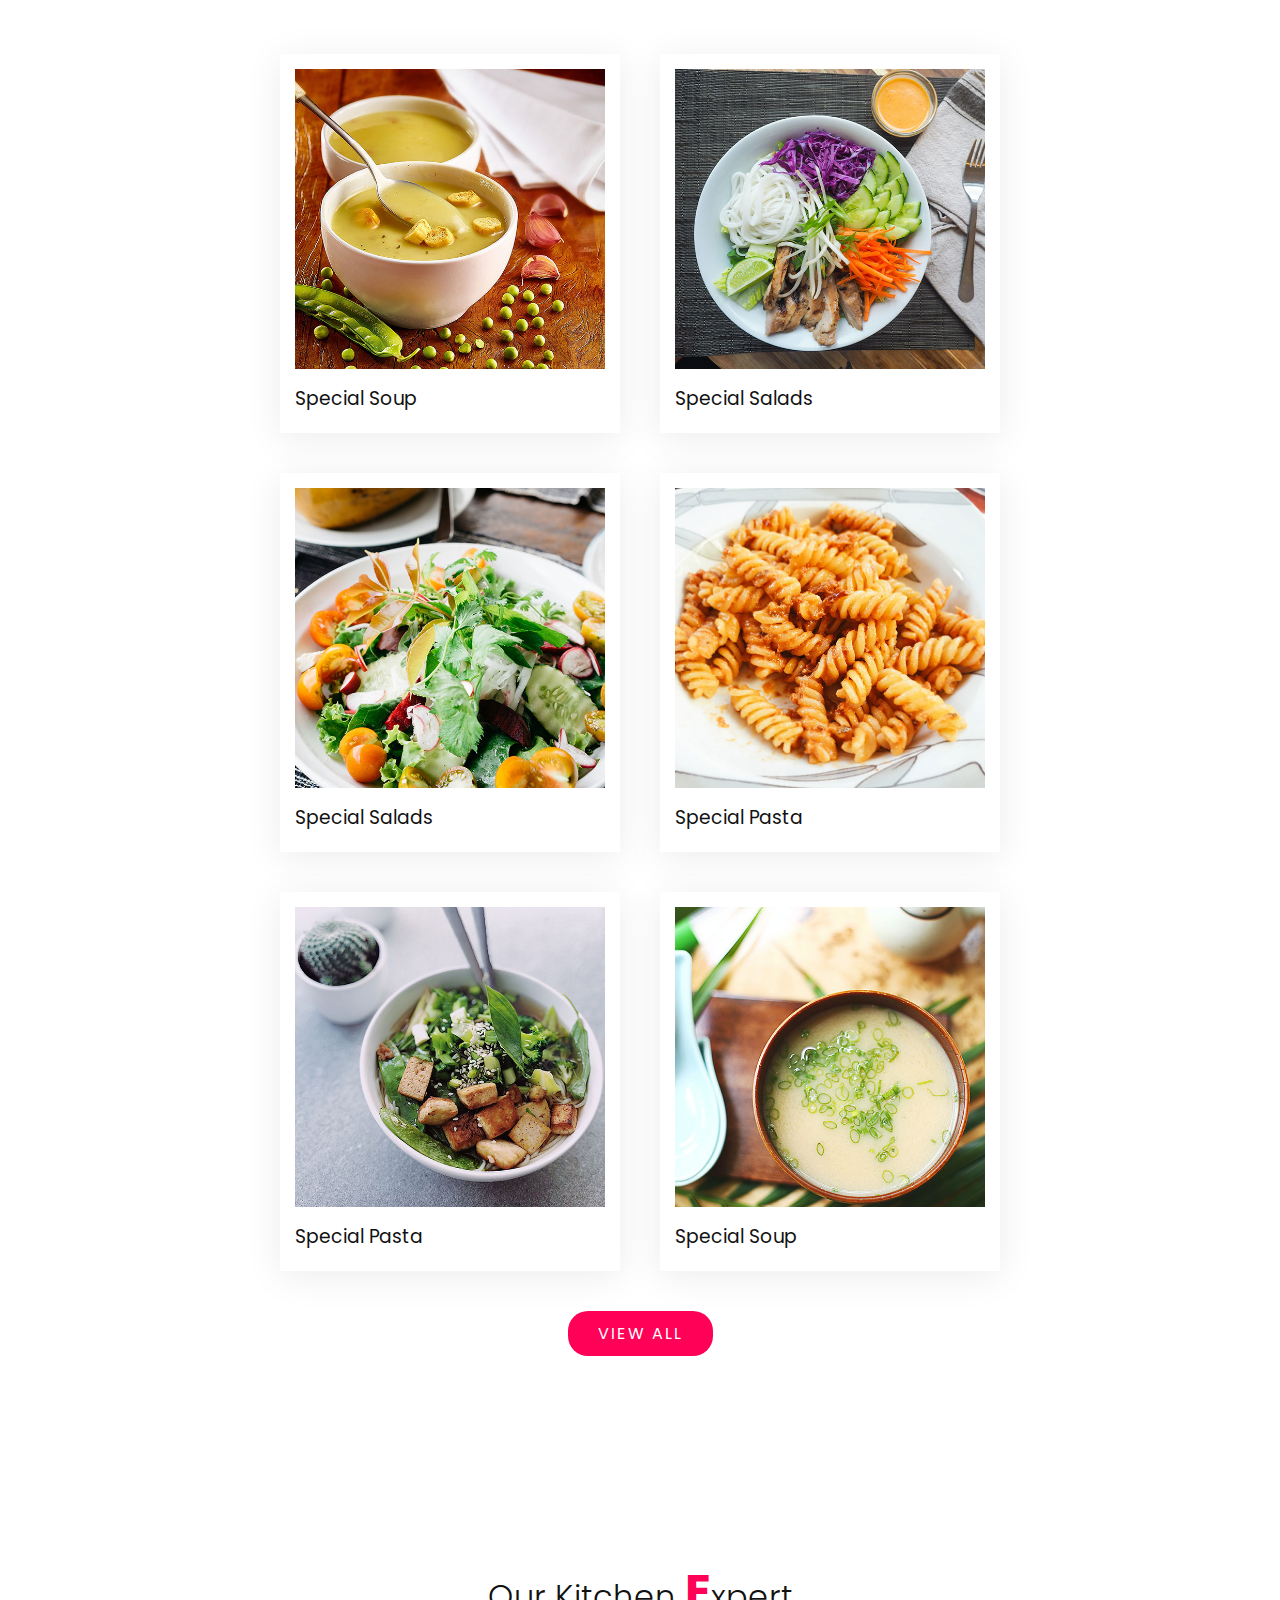
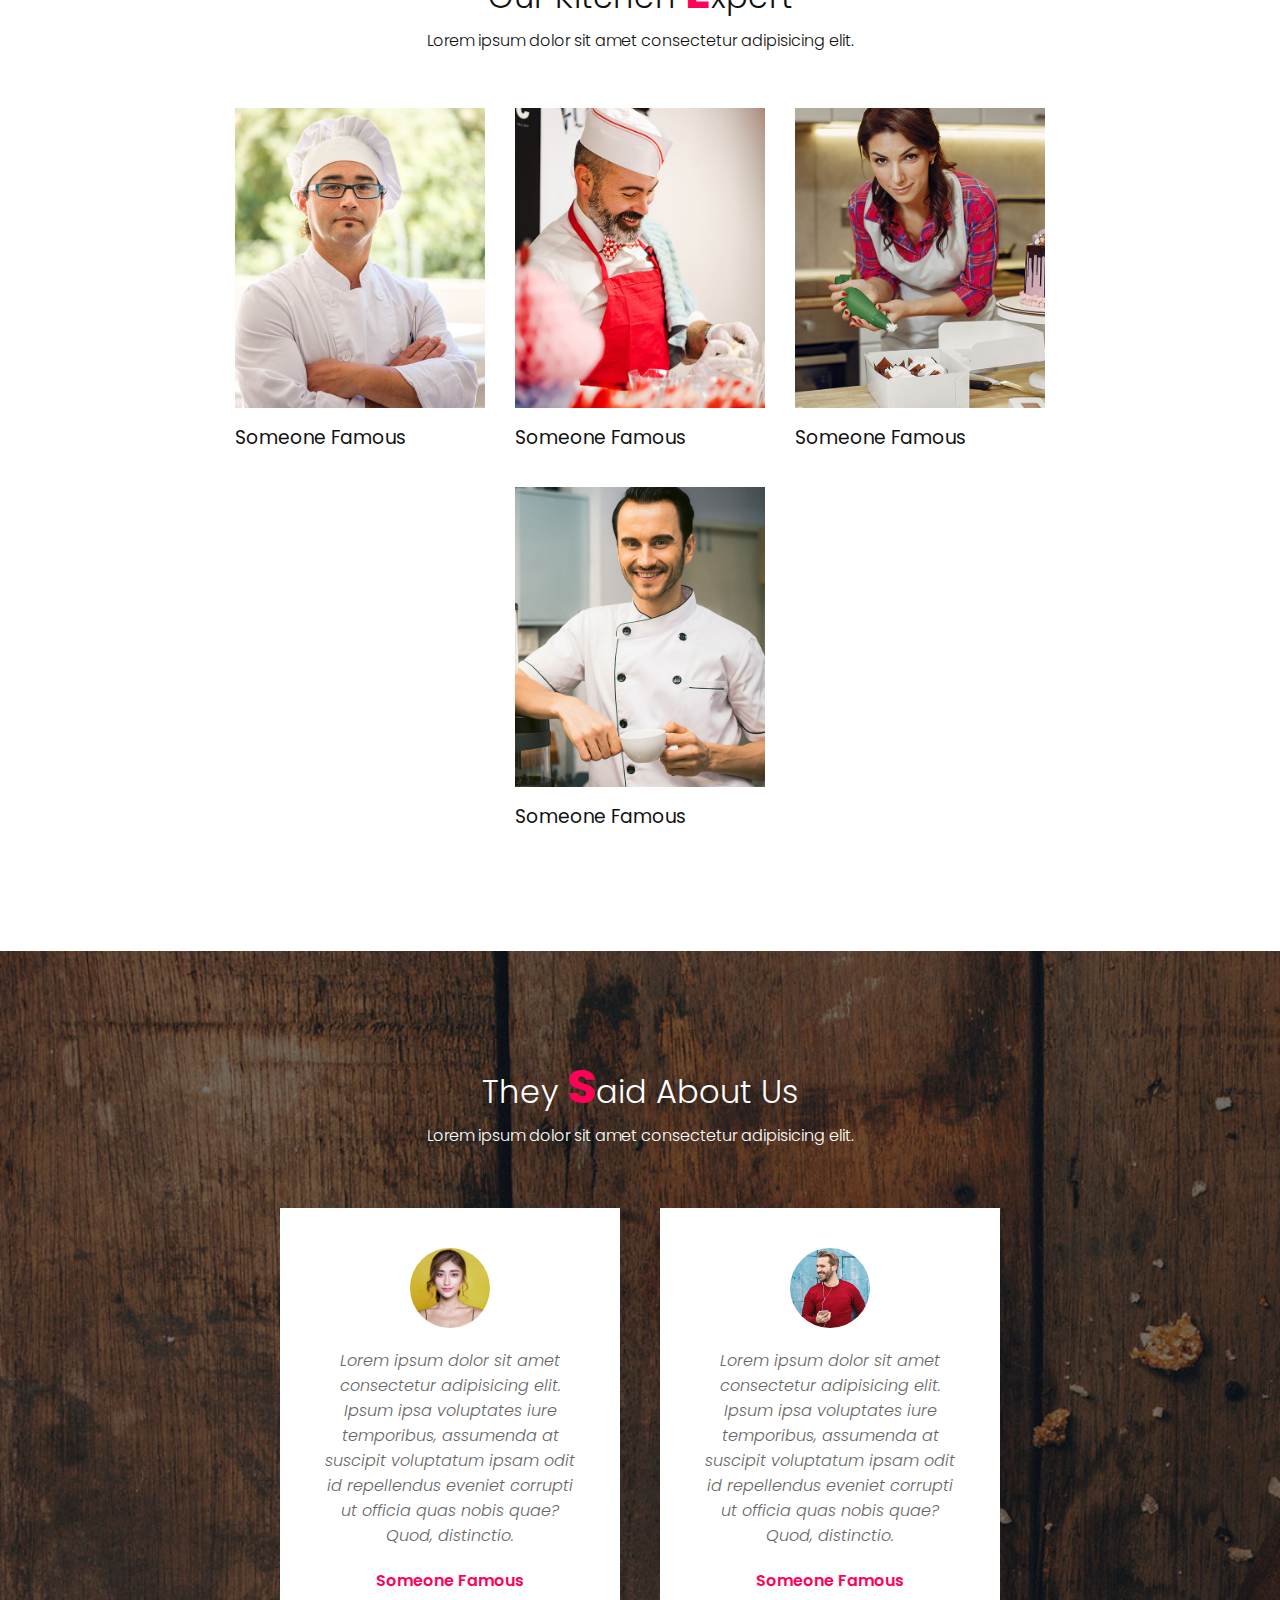
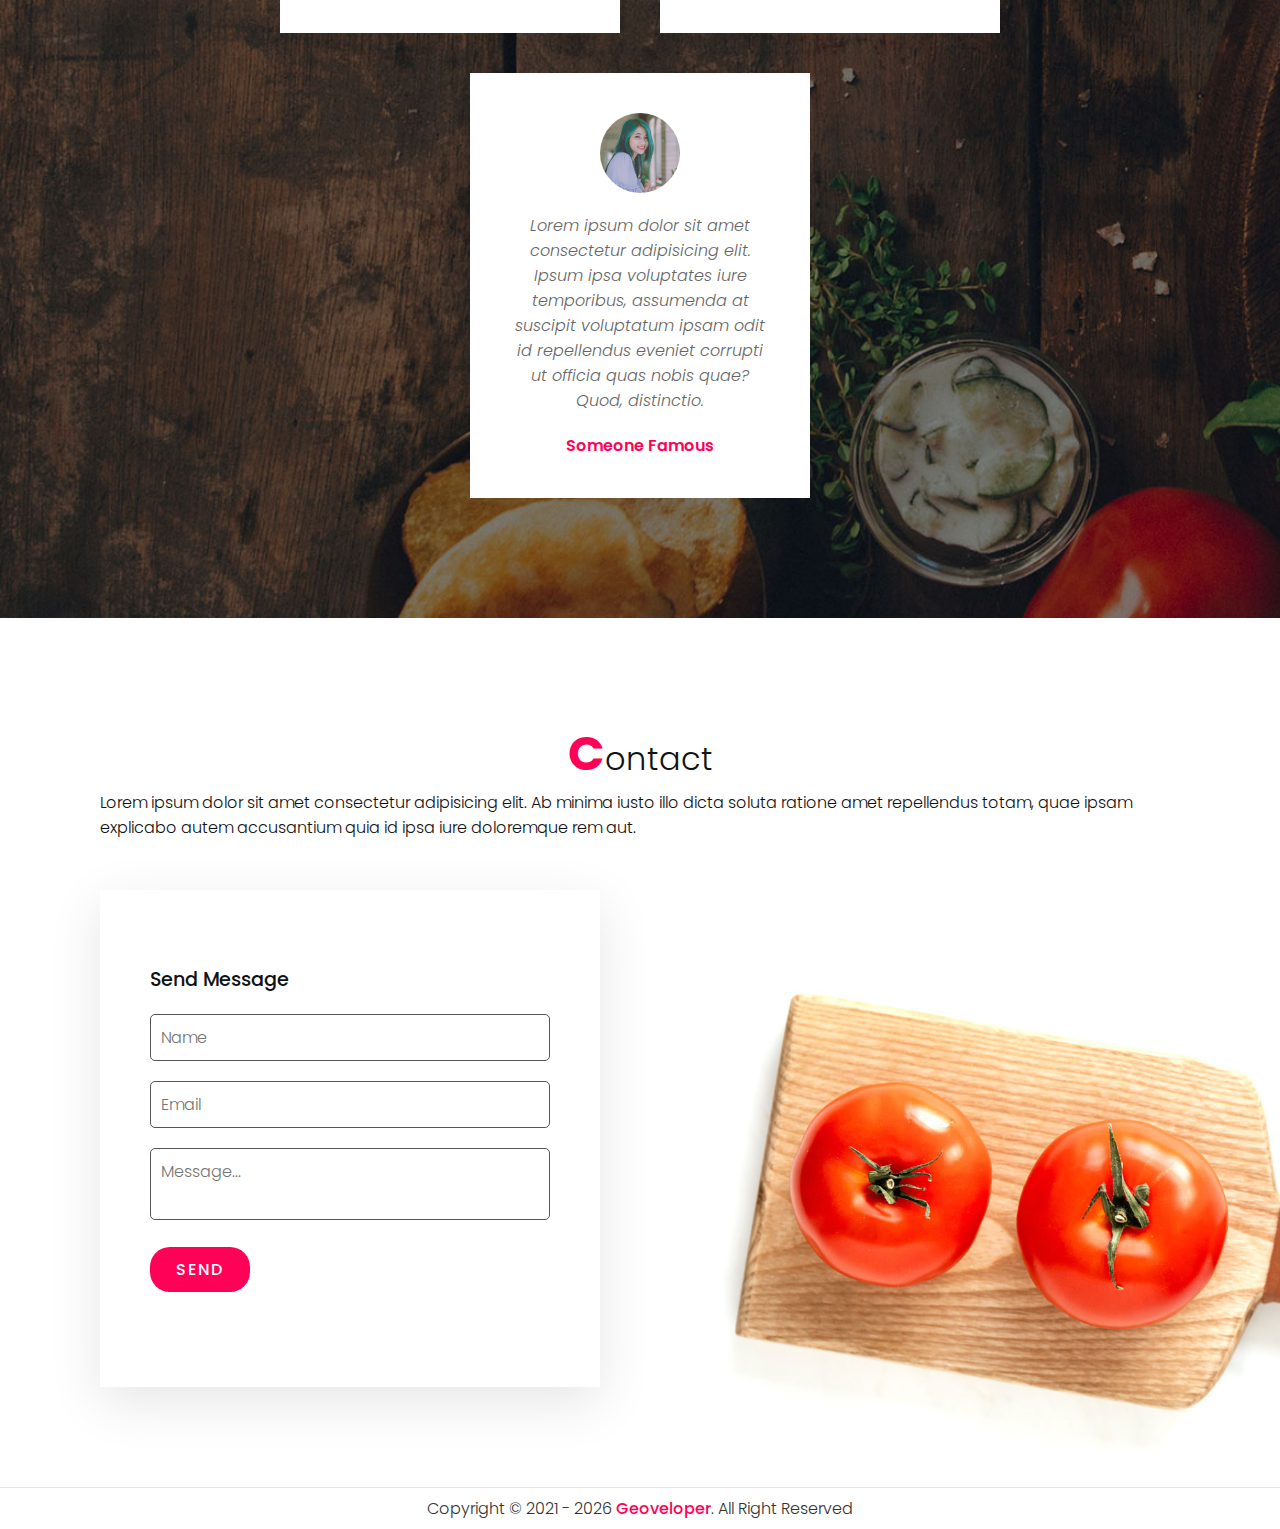
==== commit f1d97a6c: "Hidden WhatsApp button" ====
--- a/02_empresarial_restaurante/index.html
+++ b/02_empresarial_restaurante/index.html
@@ -264,11 +264,11 @@
     
 
     <!-- BUTTON WHATSAPP -->
-    <section class="whatsapp-content">
+    <!-- <section class="whatsapp-content">
         <a href="https://wa.me/593995432198?text=Saludo%20personalizado:%20" target="_blank">
             <img src="images/icons/whatsapp1.svg" alt="" class="img-whatsapp">
         </a>
-    </section>
+    </section> -->
 
 
     <!-- COPYRIGHT - &copy; -->
